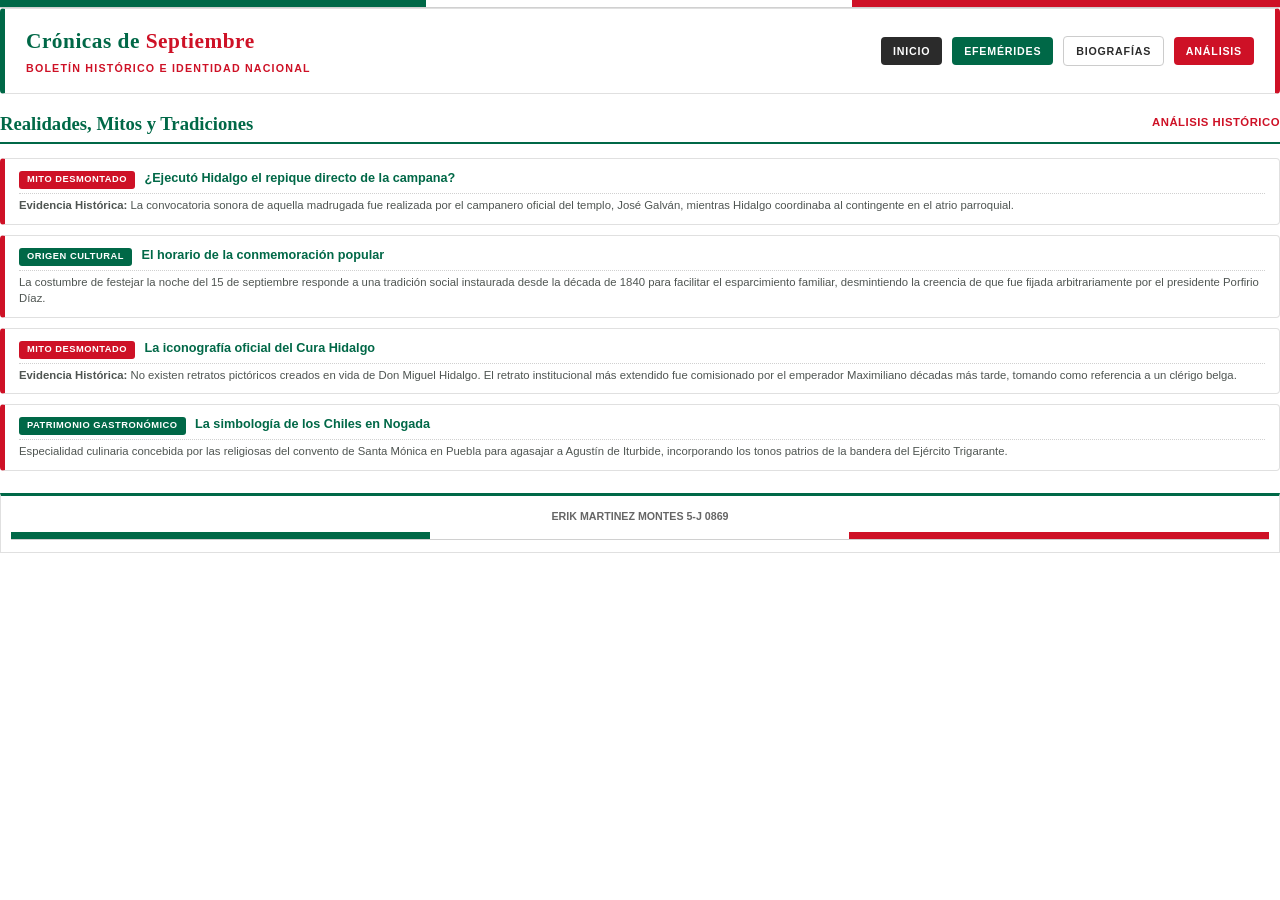
==== analisis.html @ 8674141f "Add files via upload" ====
<!DOCTYPE html>
<html lang="es">
<head>
    <meta charset="UTF-8">
    <title>Análisis - Crónicas de Septiembre</title>
    <style>
        @page { size: A4; margin: 12mm 12mm; background-color: #fcfbf9; }
        *, *::before, *::after { box-sizing: border-box; }
        body { margin: 0; padding: 0; font-family: 'Trebuchet MS', Arial, sans-serif; color: #2b2b2b; font-size: 9.5pt; line-height: 1.5; }
        .top-accent-bar { height: 8px; width: 100%; background: linear-gradient(90deg, #006847 33.3%, #ffffff 33.3%, #ffffff 66.6%, #ce1126 66.6%); border-bottom: 1px solid #d0d0d0; }
        .header-container { background-color: #ffffff; border: 1px solid #e0e0e0; border-left: 5px solid #006847; border-right: 5px solid #ce1126; padding: 16px 20px; margin-bottom: 16px; border-radius: 4px; }
        .header-table { width: 100%; border-collapse: collapse; }
        .brand-title { font-family: 'Georgia', serif; font-size: 16pt; font-weight: bold; color: #006847; letter-spacing: 0.5px; }
        .brand-title a { text-decoration: none; color: inherit; }
        .brand-title span { color: #ce1126; }
        .brand-subtitle { font-size: 8pt; color: #ce1126; font-weight: bold; text-transform: uppercase; letter-spacing: 1.2px; margin-top: 2px; }
        .header-nav { text-align: right; font-size: 8pt; font-weight: bold; text-transform: uppercase; letter-spacing: 0.8px; }
        .header-nav a { margin-left: 6px; padding: 6px 12px; border-radius: 4px; text-decoration: none; display: inline-block; cursor: pointer; transition: opacity 0.2s; }
        .header-nav a:hover { opacity: 0.85; }
        .nav-inicio { background-color: #2b2b2b; color: #ffffff !important; }
        .nav-verde { background-color: #006847; color: #ffffff !important; }
        .nav-blanco { background-color: #ffffff; color: #2b2b2b !important; border: 1px solid #cccccc; }
        .nav-rojo { background-color: #ce1126; color: #ffffff !important; }
        .section-block { margin-bottom: 22px; }
        .section-header { border-bottom: 2px solid #006847; padding-bottom: 4px; margin-bottom: 14px; }
        .section-header h2 { font-family: 'Georgia', serif; font-size: 14pt; color: #006847; margin: 0; display: inline-block; }
        .section-header .tagline { font-size: 8.5pt; color: #ce1126; font-weight: bold; text-transform: uppercase; float: right; margin-top: 4px; letter-spacing: 0.5px; }
        .mito-realidad-card { background-color: #ffffff; border: 1px solid #e0e0e0; border-left: 5px solid #ce1126; border-radius: 4px; margin-bottom: 10px; padding: 10px 14px; }
        .badge-tipo { display: inline-block; padding: 2px 8px; border-radius: 3px; font-size: 7pt; font-weight: bold; text-transform: uppercase; letter-spacing: 0.5px; margin-right: 6px; }
        .badge-desmentido { background-color: #ce1126; color: #ffffff; }
        .badge-historico { background-color: #006847; color: #ffffff; }
        .card-heading { font-size: 9.5pt; font-weight: bold; color: #006847; margin-bottom: 4px; }
        .card-body-text { font-size: 8.5pt; color: #4f5552; line-height: 1.4; border-top: 1px dotted #d0d0d0; padding-top: 4px; margin-top: 4px; }
        .footer-editorial { background-color: #ffffff; border: 1px solid #e0e0e0; border-top: 3px solid #006847; padding: 12px 10px; text-align: center; margin-top: 20px; }
        .footer-editorial p { margin: 0 0 8px 0; font-size: 8pt; color: #666666; font-weight: bold; }
    </style>
</head>
<body>
    <div class="top-accent-bar"></div>
    <div class="header-container">
        <table class="header-table">
            <tr>
                <td>
                    <div class="brand-title"><a href="index.html">Crónicas de <span>Septiembre</span></a></div>
                    <div class="brand-subtitle">Boletín Histórico e Identidad Nacional</div>
                </td>
                <td class="header-nav">
                    <a href="index.html" class="nav-inicio">Inicio</a>
                    <a href="efemerides.html" class="nav-verde">Efemérides</a>
                    <a href="biografias.html" class="nav-blanco">Biografías</a>
                    <a href="analisis.html" class="nav-rojo">Análisis</a>
                </td>
            </tr>
        </table>
    </div>

    <div class="section-block">
        <div class="section-header">
            <h2>Realidades, Mitos y Tradiciones</h2>
            <span class="tagline">Análisis Histórico</span>
        </div>

        <div class="mito-realidad-card">
            <div class="card-heading">
                <span class="badge-tipo badge-desmentido">Mito Desmontado</span> ¿Ejecutó Hidalgo el repique directo de la campana?
            </div>
            <div class="card-body-text">
                <strong>Evidencia Histórica:</strong> La convocatoria sonora de aquella madrugada fue realizada por el campanero oficial del templo, José Galván, mientras Hidalgo coordinaba al contingente en el atrio parroquial.
            </div>
        </div>

        <div class="mito-realidad-card">
            <div class="card-heading">
                <span class="badge-tipo badge-historico">Origen Cultural</span> El horario de la conmemoración popular
            </div>
            <div class="card-body-text">
                La costumbre de festejar la noche del 15 de septiembre responde a una tradición social instaurada desde la década de 1840 para facilitar el esparcimiento familiar, desmintiendo la creencia de que fue fijada arbitrariamente por el presidente Porfirio Díaz.
            </div>
        </div>

        <div class="mito-realidad-card">
            <div class="card-heading">
                <span class="badge-tipo badge-desmentido">Mito Desmontado</span> La iconografía oficial del Cura Hidalgo
            </div>
            <div class="card-body-text">
                <strong>Evidencia Histórica:</strong> No existen retratos pictóricos creados en vida de Don Miguel Hidalgo. El retrato institucional más extendido fue comisionado por el emperador Maximiliano décadas más tarde, tomando como referencia a un clérigo belga.
            </div>
        </div>

        <div class="mito-realidad-card">
            <div class="card-heading">
                <span class="badge-tipo badge-historico">Patrimonio Gastronómico</span> La simbología de los Chiles en Nogada
            </div>
            <div class="card-body-text">
                Especialidad culinaria concebida por las religiosas del convento de Santa Mónica en Puebla para agasajar a Agustín de Iturbide, incorporando los tonos patrios de la bandera del Ejército Trigarante.
            </div>
        </div>
    </div>

    <div class="footer-editorial">
        <p>ERIK MARTINEZ MONTES 5-J 0869</p>
        <div class="top-accent-bar"></div>
    </div>
</body>
</html>
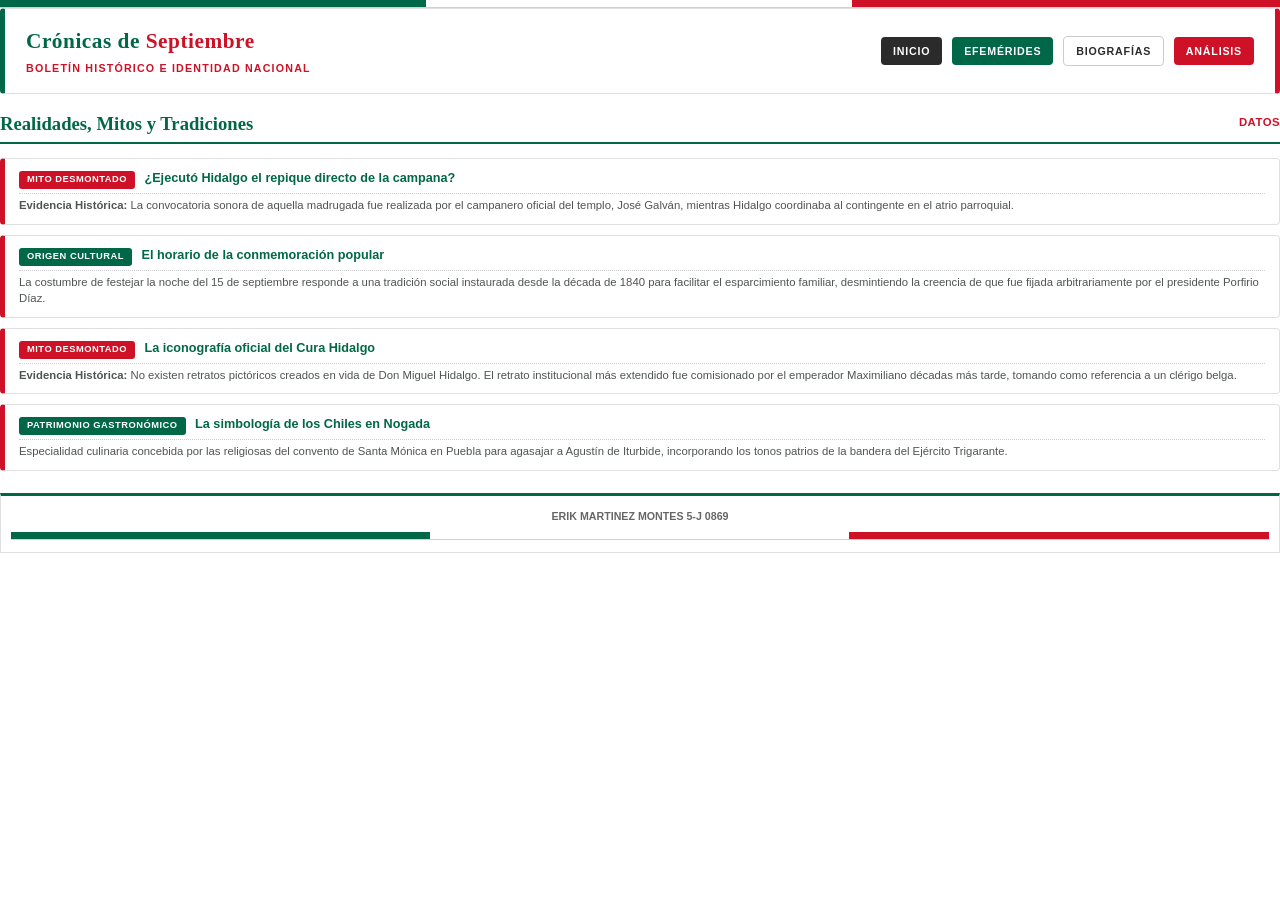
==== commit 58392869: "Update analisis.html" ====
--- a/analisis.html
+++ b/analisis.html
@@ -1,105 +1,247 @@
-<!DOCTYPE html>
-<html lang="es">
-<head>
-    <meta charset="UTF-8">
-    <title>Análisis - Crónicas de Septiembre</title>
-    <style>
-        @page { size: A4; margin: 12mm 12mm; background-color: #fcfbf9; }
-        *, *::before, *::after { box-sizing: border-box; }
-        body { margin: 0; padding: 0; font-family: 'Trebuchet MS', Arial, sans-serif; color: #2b2b2b; font-size: 9.5pt; line-height: 1.5; }
-        .top-accent-bar { height: 8px; width: 100%; background: linear-gradient(90deg, #006847 33.3%, #ffffff 33.3%, #ffffff 66.6%, #ce1126 66.6%); border-bottom: 1px solid #d0d0d0; }
-        .header-container { background-color: #ffffff; border: 1px solid #e0e0e0; border-left: 5px solid #006847; border-right: 5px solid #ce1126; padding: 16px 20px; margin-bottom: 16px; border-radius: 4px; }
-        .header-table { width: 100%; border-collapse: collapse; }
-        .brand-title { font-family: 'Georgia', serif; font-size: 16pt; font-weight: bold; color: #006847; letter-spacing: 0.5px; }
-        .brand-title a { text-decoration: none; color: inherit; }
-        .brand-title span { color: #ce1126; }
-        .brand-subtitle { font-size: 8pt; color: #ce1126; font-weight: bold; text-transform: uppercase; letter-spacing: 1.2px; margin-top: 2px; }
-        .header-nav { text-align: right; font-size: 8pt; font-weight: bold; text-transform: uppercase; letter-spacing: 0.8px; }
-        .header-nav a { margin-left: 6px; padding: 6px 12px; border-radius: 4px; text-decoration: none; display: inline-block; cursor: pointer; transition: opacity 0.2s; }
-        .header-nav a:hover { opacity: 0.85; }
-        .nav-inicio { background-color: #2b2b2b; color: #ffffff !important; }
-        .nav-verde { background-color: #006847; color: #ffffff !important; }
-        .nav-blanco { background-color: #ffffff; color: #2b2b2b !important; border: 1px solid #cccccc; }
-        .nav-rojo { background-color: #ce1126; color: #ffffff !important; }
-        .section-block { margin-bottom: 22px; }
-        .section-header { border-bottom: 2px solid #006847; padding-bottom: 4px; margin-bottom: 14px; }
-        .section-header h2 { font-family: 'Georgia', serif; font-size: 14pt; color: #006847; margin: 0; display: inline-block; }
-        .section-header .tagline { font-size: 8.5pt; color: #ce1126; font-weight: bold; text-transform: uppercase; float: right; margin-top: 4px; letter-spacing: 0.5px; }
-        .mito-realidad-card { background-color: #ffffff; border: 1px solid #e0e0e0; border-left: 5px solid #ce1126; border-radius: 4px; margin-bottom: 10px; padding: 10px 14px; }
-        .badge-tipo { display: inline-block; padding: 2px 8px; border-radius: 3px; font-size: 7pt; font-weight: bold; text-transform: uppercase; letter-spacing: 0.5px; margin-right: 6px; }
-        .badge-desmentido { background-color: #ce1126; color: #ffffff; }
-        .badge-historico { background-color: #006847; color: #ffffff; }
-        .card-heading { font-size: 9.5pt; font-weight: bold; color: #006847; margin-bottom: 4px; }
-        .card-body-text { font-size: 8.5pt; color: #4f5552; line-height: 1.4; border-top: 1px dotted #d0d0d0; padding-top: 4px; margin-top: 4px; }
-        .footer-editorial { background-color: #ffffff; border: 1px solid #e0e0e0; border-top: 3px solid #006847; padding: 12px 10px; text-align: center; margin-top: 20px; }
-        .footer-editorial p { margin: 0 0 8px 0; font-size: 8pt; color: #666666; font-weight: bold; }
-    </style>
-</head>
-<body>
-    <div class="top-accent-bar"></div>
-    <div class="header-container">
-        <table class="header-table">
-            <tr>
-                <td>
-                    <div class="brand-title"><a href="index.html">Crónicas de <span>Septiembre</span></a></div>
-                    <div class="brand-subtitle">Boletín Histórico e Identidad Nacional</div>
-                </td>
-                <td class="header-nav">
-                    <a href="index.html" class="nav-inicio">Inicio</a>
-                    <a href="efemerides.html" class="nav-verde">Efemérides</a>
-                    <a href="biografias.html" class="nav-blanco">Biografías</a>
-                    <a href="analisis.html" class="nav-rojo">Análisis</a>
-                </td>
-            </tr>
-        </table>
-    </div>
-
-    <div class="section-block">
-        <div class="section-header">
-            <h2>Realidades, Mitos y Tradiciones</h2>
-            <span class="tagline">Análisis Histórico</span>
-        </div>
-
-        <div class="mito-realidad-card">
-            <div class="card-heading">
-                <span class="badge-tipo badge-desmentido">Mito Desmontado</span> ¿Ejecutó Hidalgo el repique directo de la campana?
-            </div>
-            <div class="card-body-text">
-                <strong>Evidencia Histórica:</strong> La convocatoria sonora de aquella madrugada fue realizada por el campanero oficial del templo, José Galván, mientras Hidalgo coordinaba al contingente en el atrio parroquial.
-            </div>
-        </div>
-
-        <div class="mito-realidad-card">
-            <div class="card-heading">
-                <span class="badge-tipo badge-historico">Origen Cultural</span> El horario de la conmemoración popular
-            </div>
-            <div class="card-body-text">
-                La costumbre de festejar la noche del 15 de septiembre responde a una tradición social instaurada desde la década de 1840 para facilitar el esparcimiento familiar, desmintiendo la creencia de que fue fijada arbitrariamente por el presidente Porfirio Díaz.
-            </div>
-        </div>
-
-        <div class="mito-realidad-card">
-            <div class="card-heading">
-                <span class="badge-tipo badge-desmentido">Mito Desmontado</span> La iconografía oficial del Cura Hidalgo
-            </div>
-            <div class="card-body-text">
-                <strong>Evidencia Histórica:</strong> No existen retratos pictóricos creados en vida de Don Miguel Hidalgo. El retrato institucional más extendido fue comisionado por el emperador Maximiliano décadas más tarde, tomando como referencia a un clérigo belga.
-            </div>
-        </div>
-
-        <div class="mito-realidad-card">
-            <div class="card-heading">
-                <span class="badge-tipo badge-historico">Patrimonio Gastronómico</span> La simbología de los Chiles en Nogada
-            </div>
-            <div class="card-body-text">
-                Especialidad culinaria concebida por las religiosas del convento de Santa Mónica en Puebla para agasajar a Agustín de Iturbide, incorporando los tonos patrios de la bandera del Ejército Trigarante.
-            </div>
-        </div>
-    </div>
-
-    <div class="footer-editorial">
-        <p>ERIK MARTINEZ MONTES 5-J 0869</p>
-        <div class="top-accent-bar"></div>
-    </div>
-</body>
-</html>+<!DOCTYPE html> <!-- Declara el tipo de documento como HTML5 estándar -->
+<html lang="es"> <!-- Inicia el documento HTML especificando que el idioma principal es español -->
+<head> <!-- Contiene los metadatos y configuraciones del documento no visibles en el cuerpo -->
+    <meta charset="UTF-8"> <!-- Define la codificación de caracteres en UTF-8 para admitir acentos y eñes -->
+    <title>Análisis - Crónicas de Septiembre</title> <!-- Establece el título de la pestaña del navegador -->
+    <style> <!-- Abre el bloque para la definición de hojas de estilo CSS internas -->
+        @page { /* Configura las propiedades de impresión de la página */
+            size: A4; /* Define el tamaño de hoja A4 para impresión o exportación */
+            margin: 12mm 12mm; /* Asigna márgenes de 12 milímetros en todos los bordes */
+            background-color: #fcfbf9; /* Establece un color de fondo hueso claro para la hoja */
+        } /* Cierra la regla de configuración de página */
+        *, *::before, *::after { /* Selecciona todos los elementos y sus pseudoelementos */
+            box-sizing: border-box; /* Incluye el padding y bordes dentro del tamaño total de cada elemento */
+        } /* Cierra la regla del modelo de caja */
+        body { /* Aplica estilos al cuerpo general del documento */
+            margin: 0; /* Elimina los márgenes externos por defecto del navegador */
+            padding: 0; /* Elimina los rellenos internos por defecto del navegador */
+            font-family: 'Trebuchet MS', Arial, sans-serif; /* Define la familia tipográfica base */
+            color: #2b2b2b; /* Establece el color de texto en gris oscuro */
+            font-size: 9.5pt; /* Fija el tamaño general de la fuente a 9.5 puntos */
+            line-height: 1.5; /* Establece un interlineado de 1.5 para mejorar la lectura */
+        } /* Cierra los estilos del cuerpo */
+        .top-accent-bar { /* Define el estilo para la barra decorativa superior */
+            height: 8px; /* Fija el alto de la barra en 8 píxeles */
+            width: 100%; /* Extiende la barra a todo el ancho del contenedor */
+            background: linear-gradient(90deg, #006847 33.3%, #ffffff 33.3%, #ffffff 66.6%, #ce1126 66.6%); /* Crea un degradado con los tres colores patrios */
+            border-bottom: 1px solid #d0d0d0; /* Añade una línea divisoria inferior de color gris */
+        } /* Cierra la clase de la barra decorativa */
+        .header-container { /* Define el contenedor principal del encabezado */
+            background-color: #ffffff; /* Fija el fondo del encabezado en color blanco */
+            border: 1px solid #e0e0e0; /* Aplica un borde fino gris alrededor del contenedor */
+            border-left: 5px solid #006847; /* Agrega un borde lateral izquierdo verde */
+            border-right: 5px solid #ce1126; /* Agrega un borde lateral derecho rojo */
+            padding: 16px 20px; /* Define el relleno interno superior e inferior de 16px y laterales de 20px */
+            margin-bottom: 16px; /* Deja un espacio inferior de 16 píxeles con el siguiente bloque */
+            border-radius: 4px; /* Redondea las esquinas del contenedor en 4 píxeles */
+        } /* Cierra la clase del contenedor del encabezado */
+        .header-table { /* Establece estilos para la tabla que organiza el encabezado */
+            width: 100%; /* Hace que la tabla ocupe todo el ancho disponible */
+            border-collapse: collapse; /* Elimina las separaciones entre celdas adyacentes */
+        } /* Cierra la clase de la tabla del encabezado */
+        .brand-title { /* Define el estilo para el título principal de la marca */
+            font-family: 'Georgia', serif; /* Cambia a tipografía serif de estilo formal */
+            font-size: 16pt; /* Fija el tamaño del título en 16 puntos */
+            font-weight: bold; /* Aplica estilo de texto en negrita */
+            color: #006847; /* Asigna el color verde patrio al texto */
+            letter-spacing: 0.5px; /* Define un espacio de 0.5 píxeles entre letras */
+        } /* Cierra la clase del título de marca */
+        .brand-title a { /* Define los estilos para el enlace del título */
+            text-decoration: none; /* Remueve el subrayado predeterminado de los enlaces */
+            color: inherit; /* Hereda el color verde definido en el contenedor padre */
+        } /* Cierra la regla del enlace del título */
+        .brand-title span { /* Estiliza una palabra clave dentro del título */
+            color: #ce1126; /* Cambia el color del texto seleccionado a rojo patrio */
+        } /* Cierra la regla del span dentro del título */
+        .brand-subtitle { /* Define el estilo del subtítulo de la marca */
+            font-size: 8pt; /* Fija el tamaño de fuente en 8 puntos */
+            color: #ce1126; /* Asigna el color rojo patrio al texto */
+            font-weight: bold; /* Aplica negrita al texto */
+            text-transform: uppercase; /* Convierte todo el texto en mayúsculas */
+            letter-spacing: 1.2px; /* Amplía el espaciado entre letras a 1.2 píxeles */
+            margin-top: 2px; /* Otorga un margen superior de 2 píxeles */
+        } /* Cierra la clase del subtítulo */
+        .header-nav { /* Modifica la celda que contiene el menú de navegación */
+            text-align: right; /* Alinea el menú a la derecha */
+            font-size: 8pt; /* Fija el tamaño de fuente del menú en 8 puntos */
+            font-weight: bold; /* Aplica negrita a las opciones del menú */
+            text-transform: uppercase; /* Fuerza el texto del menú a mayúsculas */
+            letter-spacing: 0.8px; /* Establece espaciado entre caracteres de 0.8 píxeles */
+        } /* Cierra los estilos de la celda de navegación */
+        .header-nav a { /* Aplica formato individual a cada botón de enlace del menú */
+            margin-left: 6px; /* Deja una separación de 6 píxeles a la izquierda de cada botón */
+            padding: 6px 12px; /* Agrega un relleno interno de 6px arriba/abajo y 12px a los lados */
+            border-radius: 4px; /* Redondea los bordes del botón en 4 píxeles */
+            text-decoration: none; /* Quita el subrayado del enlace */
+            display: inline-block; /* Permite aplicar dimensiones y márgenes manteniendo el flujo en línea */
+            cursor: pointer; /* Cambia el puntero a una mano al pasar por encima */
+            transition: opacity 0.2s; /* Define una transición suave para la opacidad de 0.2 segundos */
+        } /* Cierra los estilos básicos del enlace de navegación */
+        .header-nav a:hover { /* Cambia el comportamiento al pasar el mouse por los enlaces */
+            opacity: 0.85; /* Reduce la opacidad al 85% para indicar interacción */
+        } /* Cierra el efecto hover de la navegación */
+        .nav-inicio { /* Estilo específico para el botón "Inicio" */
+            background-color: #2b2b2b; /* Color de fondo gris oscuro */
+            color: #ffffff !important; /* Texto en blanco forzado */
+        } /* Cierra el estilo de inicio */
+        .nav-verde { /* Estilo específico para el botón verde */
+            background-color: #006847; /* Fondo de color verde patrio */
+            color: #ffffff !important; /* Texto en blanco forzado */
+        } /* Cierra el estilo verde */
+        .nav-blanco { /* Estilo específico para el botón blanco */
+            background-color: #ffffff; /* Fondo de color blanco */
+            color: #2b2b2b !important; /* Texto gris oscuro forzado */
+            border: 1px solid #cccccc; /* Borde gris claro decorativo */
+        } /* Cierra el estilo blanco */
+        .nav-rojo { /* Estilo específico para el botón rojo */
+            background-color: #ce1126; /* Fondo de color rojo patrio */
+            color: #ffffff !important; /* Texto en blanco forzado */
+        } /* Cierra el estilo rojo */
+        .section-block { /* Define el contenedor de las secciones de contenido */
+            margin-bottom: 22px; /* Espaciado inferior de 22 píxeles con el siguiente módulo */
+        } /* Cierra la clase del bloque de sección */
+        .section-header { /* Define el encabezado interno de cada sección */
+            border-bottom: 2px solid #006847; /* Borde inferior de 2 píxeles de color verde */
+            padding-bottom: 4px; /* Relleno inferior de 4 píxeles sobre la línea verde */
+            margin-bottom: 14px; /* Espaciado de 14 píxeles antes de las tarjetas */
+        } /* Cierra el encabezado de sección */
+        .section-header h2 { /* Estiliza el título h2 dentro del encabezado */
+            font-family: 'Georgia', serif; /* Tipografía Georgia con remates serif */
+            font-size: 14pt; /* Tamaño de fuente en 14 puntos */
+            color: #006847; /* Texto de color verde patrio */
+            margin: 0; /* Elimina márgenes por defecto del h2 */
+            display: inline-block; /* Mantiene el elemento en línea para convivir con la etiqueta lateral */
+        } /* Cierra los estilos del título h2 */
+        .section-header .tagline { /* Estiliza el subtítulo o etiqueta alineada a la derecha */
+            font-size: 8.5pt; /* Tamaño de fuente en 8.5 puntos */
+            color: #ce1126; /* Texto de color rojo patrio */
+            font-weight: bold; /* Aplica texto en negrita */
+            text-transform: uppercase; /* Pone las letras en mayúsculas */
+            float: right; /* Alinea el elemento flotando hacia la derecha */
+            margin-top: 4px; /* Empuja el elemento 4 píxeles hacia abajo */
+            letter-spacing: 0.5px; /* Espaciado entre letras de 0.5 píxeles */
+        } /* Cierra los estilos de la etiqueta secundaria */
+        .mito-realidad-card { /* Estiliza cada tarjeta contenedora de un mito o hecho */
+            background-color: #ffffff; /* Fondo blanco para resaltar sobre el tono general */
+            border: 1px solid #e0e0e0; /* Borde gris tenue para definir el recuadro */
+            border-left: 5px solid #ce1126; /* Franja lateral izquierda de color rojo */
+            border-radius: 4px; /* Esquinas ligeramente redondeadas a 4 píxeles */
+            margin-bottom: 10px; /* Margen inferior de 10 píxeles entre tarjetas */
+            padding: 10px 14px; /* Relleno interno vertical de 10px e horizontal de 14px */
+        } /* Cierra los estilos de la tarjeta mito/realidad */
+        .badge-tipo { /* Estiliza las pequeñas etiquetas distintivas */
+            display: inline-block; /* Permite dar ancho, alto y margen al contenedor */
+            padding: 2px 8px; /* Relleno de 2px vertical y 8px horizontal */
+            border-radius: 3px; /* Redondea los bordes a 3 píxeles */
+            font-size: 7pt; /* Tamaño de fuente reducido a 7 puntos */
+            font-weight: bold; /* Texto en negrita para resaltar */
+            text-transform: uppercase; /* Pone el texto de la etiqueta en mayúsculas */
+            letter-spacing: 0.5px; /* Espacio de 0.5 píxeles entre letras */
+            margin-right: 6px; /* Separación a la derecha con respecto al título */
+        } /* Cierra los estilos generales de la etiqueta distintiva */
+        .badge-desmentido { /* Estilo específico para la etiqueta de mitos desmontados */
+            background-color: #ce1126; /* Fondo rojo patrio */
+            color: #ffffff; /* Texto en blanco */
+        } /* Cierra la variante de etiqueta desmentido */
+        .badge-historico { /* Estilo específico para la etiqueta de origen o historia */
+            background-color: #006847; /* Fondo verde patrio */
+            color: #ffffff; /* Texto en blanco */
+        } /* Cierra la variante de etiqueta histórica */
+        .card-heading { /* Estiliza el título o cabecera superior de la tarjeta */
+            font-size: 9.5pt; /* Tamaño de fuente fijado en 9.5 puntos */
+            font-weight: bold; /* Texto en negrita */
+            color: #006847; /* Texto de color verde patrio */
+            margin-bottom: 4px; /* Margen inferior de 4 píxeles */
+        } /* Cierra los estilos del título de la tarjeta */
+        .card-body-text { /* Estiliza el texto descriptivo interior de la tarjeta */
+            font-size: 8.5pt; /* Tamaño de fuente en 8.5 puntos */
+            color: #4f5552; /* Texto en tono gris verdoso oscuro */
+            line-height: 1.4; /* Interlineado ajustado a 1.4 */
+            border-top: 1px dotted #d0d0d0; /* Línea superior de puntos de color gris */
+            padding-top: 4px; /* Relleno superior de 4 píxeles tras la línea */
+            margin-top: 4px; /* Espacio superior de 4 píxeles */
+        } /* Cierra el estilo del texto de la tarjeta */
+        .footer-editorial { /* Estiliza el contenedor del pie de página */
+            background-color: #ffffff; /* Fondo blanco */
+            border: 1px solid #e0e0e0; /* Borde suave alrededor de todo el pie */
+            border-top: 3px solid #006847; /* Borde superior más grueso de color verde */
+            padding: 12px 10px; /* Relleno interno de 12px vertical y 10px horizontal */
+            text-align: center; /* Centra el contenido horizontalmente */
+            margin-top: 20px; /* Margen superior de 20 píxeles */
+        } /* Cierra los estilos del pie de página */
+        .footer-editorial p { /* Estiliza el texto dentro del pie de página */
+            margin: 0 0 8px 0; /* Margen inferior de 8 píxeles */
+            font-size: 8pt; /* Fuente en 8 puntos */
+            color: #666666; /* Texto en gris medio */
+            font-weight: bold; /* Texto en negrita */
+        } /* Cierra los estilos del párrafo del pie de página */
+    </style> <!-- Cierra el bloque de estilos CSS -->
+</head> <!-- Cierra la sección del encabezado técnico (head) -->
+<body> <!-- Abre el cuerpo del documento con el contenido visible -->
+    <div class="top-accent-bar"></div> <!-- Inserta la barra superior tricolor decorativa -->
+    <div class="header-container"> <!-- Inicia el contenedor principal del encabezado -->
+        <table class="header-table"> <!-- Inicia la tabla para organizar el título y el menú -->
+            <tr> <!-- Inicia la fila única de la tabla -->
+                <td> <!-- Abre la celda izquierda para los títulos de la marca -->
+                    <div class="brand-title"><a href="index.html">Crónicas de <span>Septiembre</span></a></div> <!-- Título del portal con enlace e hipervínculo -->
+                    <div class="brand-subtitle">Boletín Histórico e Identidad Nacional</div> <!-- Subtítulo explicativo del boletín -->
+                </td> <!-- Cierra la celda de la marca -->
+                <td class="header-nav"> <!-- Abre la celda derecha para el menú de navegación -->
+                    <a href="index.html" class="nav-inicio">Inicio</a> <!-- Botón hacia la página de inicio -->
+                    <a href="efemerides.html" class="nav-verde">Efemérides</a> <!-- Botón hacia la página de efemérides -->
+                    <a href="biografias.html" class="nav-blanco">Biografías</a> <!-- Botón hacia la página de biografías -->
+                    <a href="analisis.html" class="nav-rojo">Análisis</a> <!-- Botón hacia la página actual de análisis -->
+                </td> <!-- Cierra la celda de la navegación -->
+            </tr> <!-- Cierra la fila de la tabla -->
+        </table> <!-- Cierra la tabla del encabezado -->
+    </div> <!-- Cierra el contenedor del encabezado -->
+
+    <div class="section-block"> <!-- Inicia el módulo de contenido de análisis -->
+        <div class="section-header"> <!-- Abre la cabecera del bloque -->
+            <h2>Realidades, Mitos y Tradiciones</h2> <!-- Título de la sección -->
+            <span class="tagline">DATOS</span> <!-- Etiqueta secundaria en la esquina superior derecha -->
+        </div> <!-- Cierra la cabecera del bloque -->
+
+        <div class="mito-realidad-card"> <!-- Abre la primera tarjeta de análisis -->
+            <div class="card-heading"> <!-- Abre la cabecera de la tarjeta -->
+                <span class="badge-tipo badge-desmentido">Mito Desmontado</span> ¿Ejecutó Hidalgo el repique directo de la campana? <!-- Etiqueta roja con el título de la consulta -->
+            </div> <!-- Cierra la cabecera de la tarjeta -->
+            <div class="card-body-text"> <!-- Abre el cuerpo con la explicación del hecho -->
+                <strong>Evidencia Histórica:</strong> La convocatoria sonora de aquella madrugada fue realizada por el campanero oficial del templo, José Galván, mientras Hidalgo coordinaba al contingente en el atrio parroquial. <!-- Texto detallado sobre la evidencia histórica -->
+            </div> <!-- Cierra el cuerpo de la tarjeta -->
+        </div> <!-- Cierra la primera tarjeta de análisis -->
+
+        <div class="mito-realidad-card"> <!-- Abre la segunda tarjeta de análisis -->
+            <div class="card-heading"> <!-- Abre la cabecera de la tarjeta -->
+                <span class="badge-tipo badge-historico">Origen Cultural</span> El horario de la conmemoración popular <!-- Etiqueta verde con el título del tema -->
+            </div> <!-- Cierra la cabecera de la tarjeta -->
+            <div class="card-body-text"> <!-- Abre el cuerpo descriptivo -->
+                La costumbre de festejar la noche del 15 de septiembre responde a una tradición social instaurada desde la década de 1840 para facilitar el esparcimiento familiar, desmintiendo la creencia de que fue fijada arbitrariamente por el presidente Porfirio Díaz. <!-- Explicación sobre el horario del festejo -->
+            </div> <!-- Cierra el cuerpo de la tarjeta -->
+        </div> <!-- Cierra la segunda tarjeta de análisis -->
+
+        <div class="mito-realidad-card"> <!-- Abre la tercera tarjeta de análisis -->
+            <div class="card-heading"> <!-- Abre la cabecera de la tarjeta -->
+                <span class="badge-tipo badge-desmentido">Mito Desmontado</span> La iconografía oficial del Cura Hidalgo <!-- Etiqueta roja con el título sobre el retrato -->
+            </div> <!-- Cierra la cabecera de la tarjeta -->
+            <div class="card-body-text"> <!-- Abre el cuerpo con la evidencia histórica -->
+                <strong>Evidencia Histórica:</strong> No existen retratos pictóricos creados en vida de Don Miguel Hidalgo. El retrato institucional más extendido fue comisionado por el emperador Maximiliano décadas más tarde, tomando como referencia a un clérigo belga. <!-- Explicación sobre la iconografía -->
+            </div> <!-- Cierra el cuerpo de la tarjeta -->
+        </div> <!-- Cierra la tercera tarjeta de análisis -->
+
+        <div class="mito-realidad-card"> <!-- Abre la cuarta tarjeta de análisis -->
+            <div class="card-heading"> <!-- Abre la cabecera de la tarjeta -->
+                <span class="badge-tipo badge-historico">Patrimonio Gastronómico</span> La simbología de los Chiles en Nogada <!-- Etiqueta verde con el título gastronómico -->
+            </div> <!-- Cierra la cabecera de la tarjeta -->
+            <div class="card-body-text"> <!-- Abre el cuerpo descriptivo -->
+                Especialidad culinaria concebida por las religiosas del convento de Santa Mónica en Puebla para agasajar a Agustín de Iturbide, incorporando los tonos patrios de la bandera del Ejército Trigarante. <!-- Explicación sobre el origen del platillo -->
+            </div> <!-- Cierra el cuerpo de la tarjeta -->
+        </div> <!-- Cierra la cuarta tarjeta de análisis -->
+    </div> <!-- Cierra el bloque principal de contenido -->
+
+    <div class="footer-editorial"> <!-- Inicia el bloque del pie de página -->
+        <p>ERIK MARTINEZ MONTES 5-J 0869</p> <!-- Muestra el nombre y datos del autor del proyecto -->
+        <div class="top-accent-bar"></div> <!-- Inserta una barra tricolor de adorno en la base del pie -->
+    </div> <!-- Cierra el contenedor del pie de página -->
+</body> <!-- Cierra el cuerpo del documento HTML -->
+</html> <!-- Cierra la etiqueta principal del documento HTML -->
